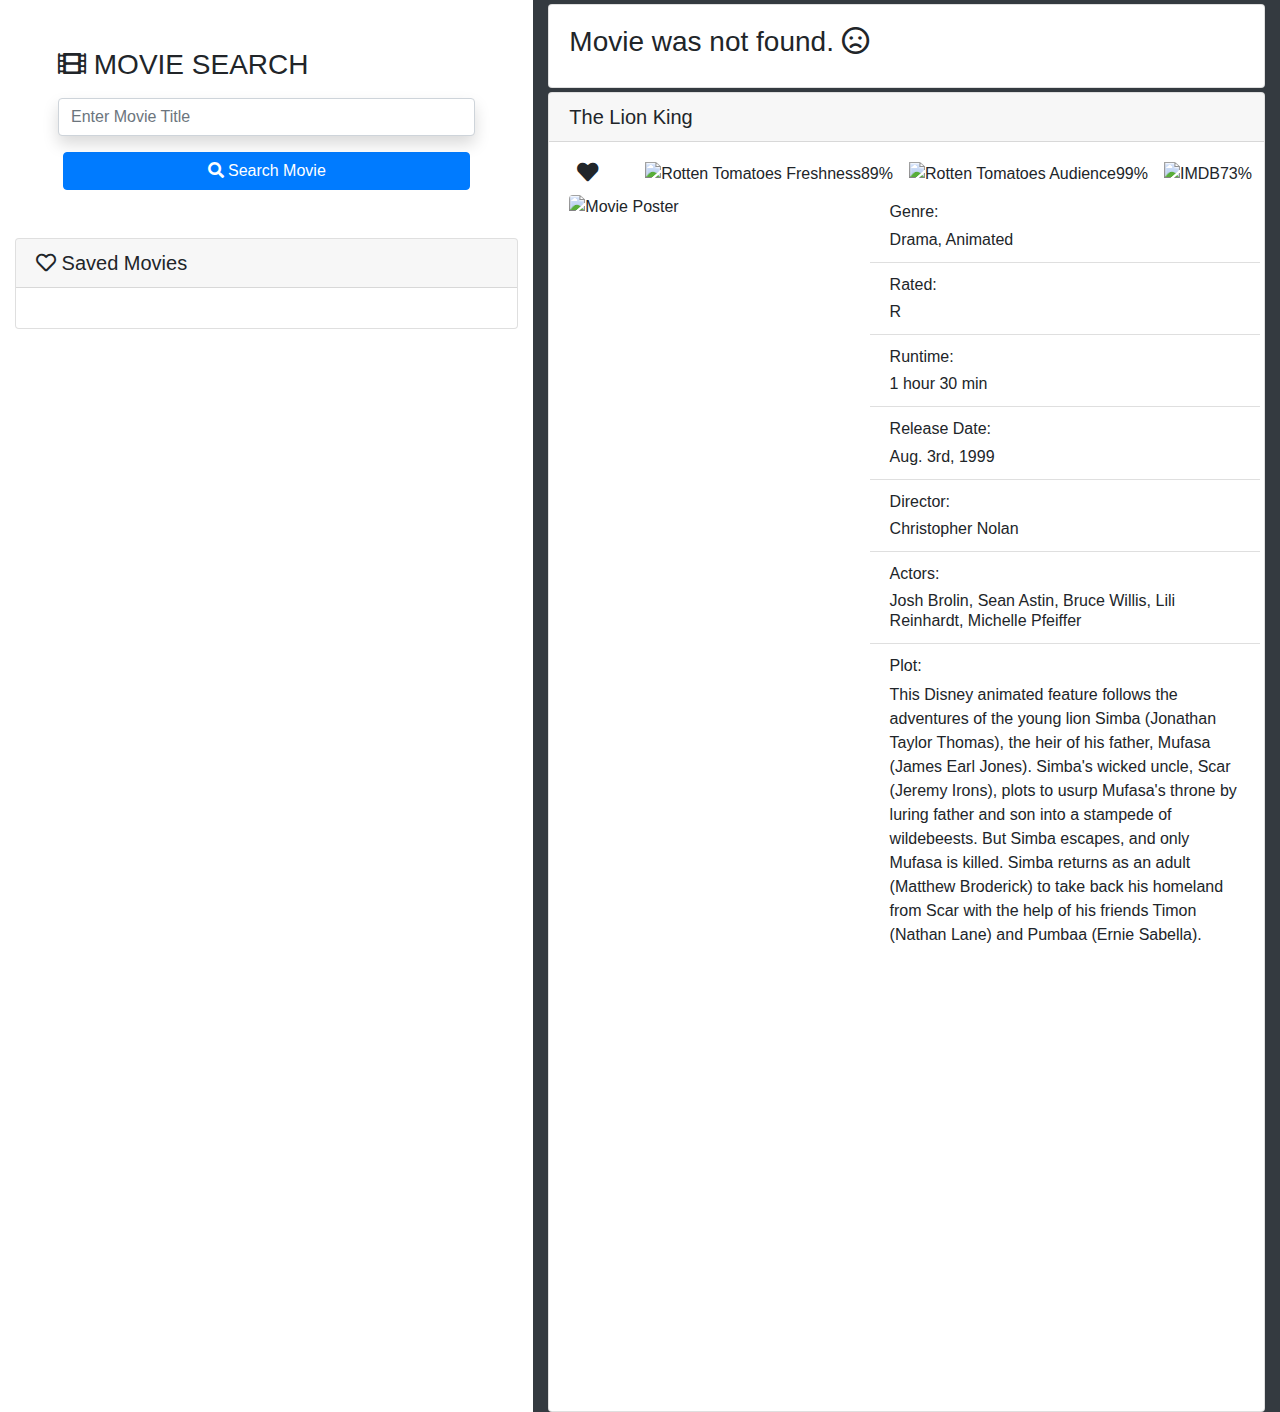
==== Movie_Search/index.html @ ab9cbb57 "Add files via upload" ====
<!DOCTYPE html>
<html lang="en">

<head>
    <meta charset="UTF-8">
    <meta name="viewport" content="width=device-width, initial-scale=1.0">
    <meta http-equiv="X-UA-Compatible" content="ie=edge">
    <title>Movie Search</title>
    <link rel="shortcut icon" types="" image" href="images/movie.jpg">

    <!-- CSS and External Libraries-->
    <link rel="stylesheet" href="https://stackpath.bootstrapcdn.com/bootstrap/4.3.1/css/bootstrap.min.css"
        integrity="sha384-ggOyR0iXCbMQv3Xipma34MD+dH/1fQ784/j6cY/iJTQUOhcWr7x9JvoRxT2MZw1T" crossorigin="anonymous">
    <link href="https://fonts.googleapis.com/css?family=Fjalla+One|Noto+Sans&display=swap" rel="stylesheet">
    <link rel="stylesheet" href="https://cdnjs.cloudflare.com/ajax/libs/font-awesome/5.10.2/css/all.min.css">
    <!--<link rel="stylesheet" href="INSERT_ASSET_FOR_REST">-->
    <link rel="stylesheet" href="assets/css/style.css">

</head>

<body>

    <div class="container-fluid">

        <div class="row ">
            <div class="col-lg-5  col-18 bg-white " id="left">

                <div class="left-contents">
                    <!------- USED FOR STICKY SEARCH ---->
                    <div id="stick-here"></div>
                    <div id="stickThis">
                        <!------- END STICKY SEARCH ---->

                        <!------------ MOVIE SEARCH FORM --------------------->
                        <form class="mx-5 sidebar-item">
                            <div class="form-row mt-5 ">
                                <label for="movie-input">
                                    <h3><i class="fas fa-film"></i> MOVIE SEARCH</h3>
                                </label>
                                <input type="" class="form-control shadow" id="movie-input"
                                    placeholder="Enter Movie Title">
                            </div>
                            <button type="submit" class="btn btn-primary btn-block mt-3 mb-5" id="submit"><i
                                    class="fas fa-search"></i> Search
                                Movie</button>
                        </form>

                        <!------------ MOVIE SEARCH FORM --------------------->


                        <!-------------- FAVORITE SECTION ------------------------->
                        <div class="card my-4" id="favorite-section">
                            <h5 class="card-header"><i class="far fa-heart"></i> Saved Movies</h5>
                            <div class="card-body scroll" id="list-favorites">

                                <!-------- INSERT FAVORITE CARDS HERE ------------>
                            </div>
                        </div>

                    </div>
                </div>
            </div>

            <!-- <div class="col-md-5 h-100 float-left" id="hidden-column"></div> -->
            <div class="col-lg-7 bg-dark" id="right">

                <!------------------ MOVIE NOT FOUND DISPLAY ----------------->
                <div class="card mt-1" id="no-movie-info">
                    <div class="card-body mr-n3">
                        <h3>Movie was not found. <i class="far fa-frown"></i></h3>
                    </div>
                </div>

                <!------------------ MOVIE NOT FOUND DISPLAY END ----------------->

                <!-------------- MOVIE INFO & TRAILER CARD ------------------------->
                <div class="card mt-1" id="movie-info">
                    <h5 class="card-header" id="movie-title">The Lion King</h5>
                    <div class="card-body mr-n3">

                        <!----------------------- MOVIE INFO------------------->
                        <div class="row">


                            <!--MOVIE RATINGS & FAV-->
                            <div class="col-12">

                                <div class="d-flex bd-highlight mt-n2">

                                    <!--------- Favorite Icon  ------->
                                    <div class="mr-auto p-2 bd-highlight">
                                        <i class="fas fa-heart fa-lg" id="fav-heart"></i>
                                    </div>

                                    <!--------- Freshness Icon  ------->
                                    <div class="p-2 bd-highlight"><img src="assets/images/metacritic.png"
                                            alt="Rotten Tomatoes Freshness" id="rt-fresh-img"><span
                                            id="metacritic-score">89%</span></div>

                                    <!--------- Audience Icon  ------->
                                    <div class="p-2 bd-highlight"><img src="assets/images/tr-audience.png"
                                            alt="Rotten Tomatoes Audience" id="rt-audience-img"><span
                                            id="rt-aud-score">99%</span></div>

                                    <!--------- IMDB Icon  ------->
                                    <div class="p-2 bd-highlight"><img src="assets/images/imdb.png" alt="IMDB"
                                            id="imdb-img"><span id="imdb-score">73%</span></div>
                                </div>


                            </div>

                            <!-- MOVIE POSTER-->
                            <div class="col-lg-5 col-12">
                                <img src="https://m.media-amazon.com/images/M/MV5BYTYxNGMyZTYtMjE3MS00MzNjLWFjNmYtMDk3N2FmM2JiM2M1XkEyXkFqcGdeQXVyNjY5NDU4NzI@._V1_SX300.jpg"
                                    class="w-100 img-fluid rounded pr-4" alt="Movie Poster" id="movie-poster">
                            </div>


                            <!-- MOVIE DETAILS ---->
                            <div class="col-lg-7 col-12 ">
                                <ul class="list-group list-group-flush">
                                    <li class="list-group-item my-n1">
                                        <h6>Genre:</h6>
                                        <h6 id="movie-genre">Drama, Animated</h6>
                                    </li>
                                    <li class="list-group-item my-n1">
                                        <h6>Rated:</h6>
                                        <h6 id="movie-rated">R</h6>
                                    </li>
                                    <li class="list-group-item my-n1">
                                        <h6>Runtime:</h6>
                                        <h6 id="movie-runtime">1 hour 30 min</h6>
                                    </li>
                                    <li class="list-group-item my-n1">
                                        <h6>Release Date:</h6>
                                        <h6 id="movie-release">Aug. 3rd, 1999</h6>
                                    </li>
                                    <li class="list-group-item my-n1">
                                        <h6>Director:</h6>
                                        <h6 id="movie-director">Christopher Nolan</h6>
                                    </li>
                                    <li class="list-group-item my-n1">
                                        <h6>Actors:</h6>
                                        <h6 id="movie-actors">Josh Brolin, Sean Astin, Bruce Willis, Lili Reinhardt,
                                            Michelle Pfeiffer
                                        </h6>
                                    </li>
                                    <li class="list-group-item my-n1">
                                        <h6>Plot:</h6>
                                        <p id="movie-plot">This Disney animated feature follows the adventures of the
                                            young lion Simba (Jonathan Taylor Thomas), the heir of his father, Mufasa
                                            (James Earl Jones). Simba's wicked uncle, Scar (Jeremy Irons), plots to
                                            usurp
                                            Mufasa's throne by luring father and son into a stampede of wildebeests. But
                                            Simba escapes, and only Mufasa is killed. Simba returns as an adult (Matthew
                                            Broderick) to take back his homeland from Scar with the
                                            help of his friends Timon (Nathan Lane) and Pumbaa (Ernie Sabella).
                                        </p>
                                    </li>
                                </ul>
                            </div>
                        </div>

                        <br>

                        <!--------------------- TRAILER SECTION --------------------->
                        <div class="embed-responsive embed-responsive-16by9  mt-2 rounded" id="trailer">
                        </div>

                        <!------------------- END TRAILER SECTION --------------------->
                    </div>
                </div>

                <!-------------- END MOVIE INFO CARD ------------------------->
            </div>
        </div>
    </div>
    <!-- Jquery & Javascript-->
    <script src="https://code.jquery.com/jquery-3.4.1.min.js"
        integrity="sha256-CSXorXvZcTkaix6Yvo6HppcZGetbYMGWSFlBw8HfCJo=" crossorigin="anonymous"></script>
    <!--Google Maps API ID-->
    <script src="assets/js/gracenote.js"></script>
    <script src="assets/js/app.js"></script>

    <script async defer
        src="https://maps.googleapis.com/maps/api/js?key=AIzaSyAZO_pTbNs6Aq-YWHEM7Z_42_eqTDuOwd4&libraries=places&callback=initMap"></script>

    <!-- Link to Moment.js -->
    <script src="https://cdn.jsdelivr.net/npm/moment@2.22.2/moment.js"></script>

</body>

</html>
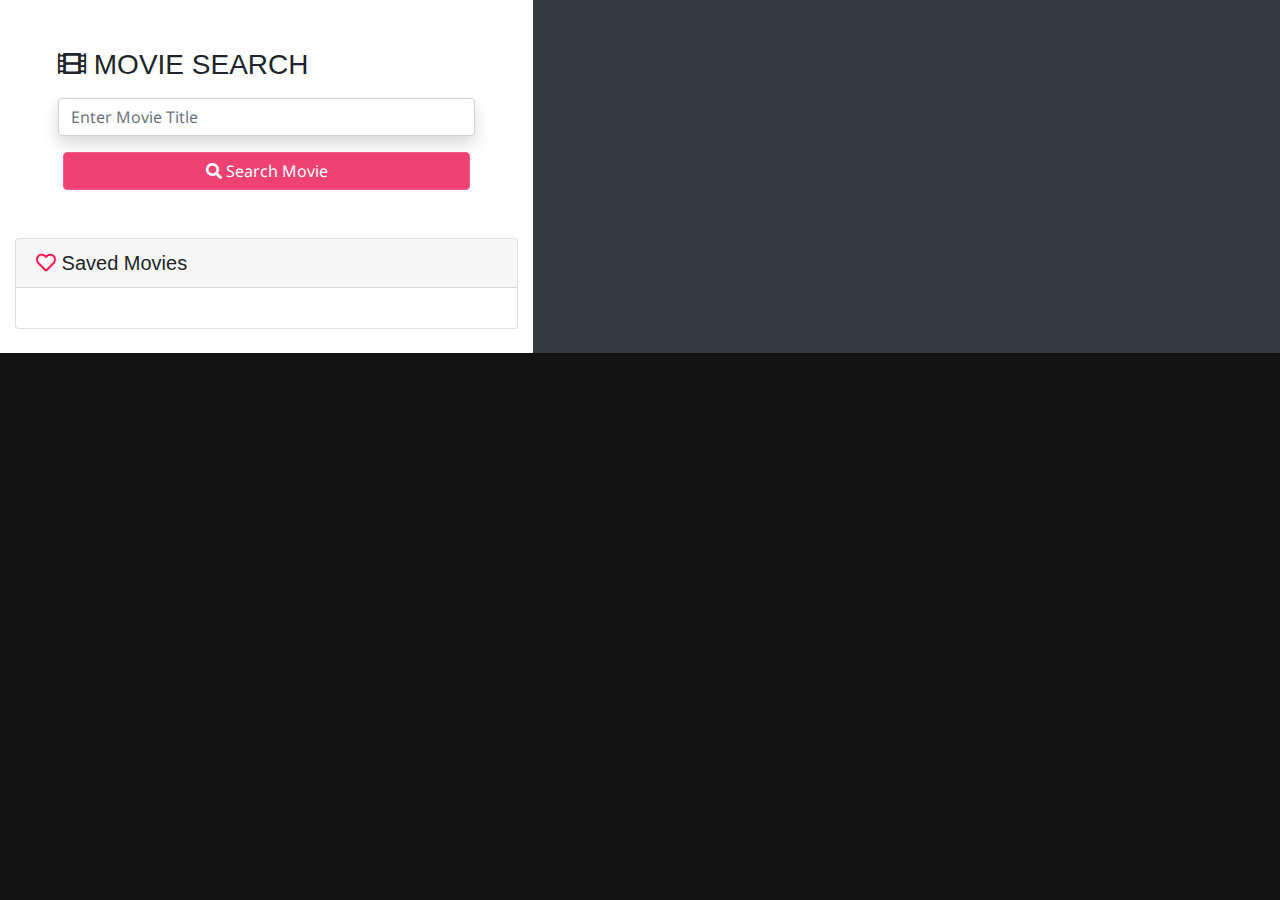
==== commit 5c464ba5: "Update index.html" ====
--- a/Movie_Search/index.html
+++ b/Movie_Search/index.html
@@ -14,7 +14,7 @@
     <link href="https://fonts.googleapis.com/css?family=Fjalla+One|Noto+Sans&display=swap" rel="stylesheet">
     <link rel="stylesheet" href="https://cdnjs.cloudflare.com/ajax/libs/font-awesome/5.10.2/css/all.min.css">
     <!--<link rel="stylesheet" href="INSERT_ASSET_FOR_REST">-->
-    <link rel="stylesheet" href="assets/css/style.css">
+    <link rel="stylesheet" href="style.css">
 
 </head>
 
@@ -180,8 +180,8 @@
     <script src="https://code.jquery.com/jquery-3.4.1.min.js"
         integrity="sha256-CSXorXvZcTkaix6Yvo6HppcZGetbYMGWSFlBw8HfCJo=" crossorigin="anonymous"></script>
     <!--Google Maps API ID-->
-    <script src="assets/js/gracenote.js"></script>
-    <script src="assets/js/app.js"></script>
+    <script src="gracenote.js"></script>
+    <script src="app.js"></script>
 
     <script async defer
         src="https://maps.googleapis.com/maps/api/js?key=AIzaSyAZO_pTbNs6Aq-YWHEM7Z_42_eqTDuOwd4&libraries=places&callback=initMap"></script>
@@ -191,4 +191,4 @@
 
 </body>
 
-</html>+</html>
--- a/Movie_Search/style.css
+++ b/Movie_Search/style.css
@@ -0,0 +1,205 @@
+body {
+    background: #131313;
+    font-family: 'Noto Sans', sans-serif;
+}
+
+h1,
+h2,
+h3,
+h4,
+h5,
+h6 {
+    font-family: 'Gill Sans', 'Gill Sans MT', Calibri, 'Trebuchet MS', sans-serif, sans-serif;
+}
+
+h6 {
+    display: inline;
+    padding-right: 8px;
+    text-align: center;
+}
+
+#right-side {
+    background: url(../images/dark-honeycomb.png) repeat !important;
+}
+
+footer {
+    border-top: 2px solid #ef4273
+}
+
+footer {
+    border-top: 2px solid #ef4273
+}
+
+
+/* ------------- Left Content Area ------------ */
+
+.left-contents {
+    position: inherit;
+}
+
+#logo {
+    max-width: 150px;
+    width: 100%
+}
+
+#search-icon,
+#stream-icon,
+#popcorn-icon {
+    max-width: 125px;
+    width: 100%;
+}
+
+#submit {
+    background: #ef4273;
+    border: 1px solid #f5608a;
+}
+
+#submit:hover {
+    background: #f69075;
+    border: 1px solid #f78667;
+}
+
+
+/*--------- Sticky Sidebar -----------*/
+
+#stickThis.stick {
+    margin-top: 0;
+    position: fixed;
+    width: 39%;
+    top: 0;
+    z-index: 9999;
+    -webkit-border-radius: 0 0 10px 10px;
+    border-radius: 0 0 10px 10px;
+}
+
+
+/* ------------ Review/Ratings ------------------*/
+
+#imdb-img {
+    max-width: 50px;
+}
+
+#rt-audience-img {
+    max-width: 22px;
+}
+
+#rt-fresh-img {
+    max-width: 28px;
+}
+
+#imdb-score,
+#rt-aud-score,
+#metacritic-score {
+    font-weight: bolder;
+    padding-left: 2px
+}
+
+.far.fa-heart {
+    color: #f91656;
+}
+
+/* ----------- Favorite Heart -----------*/
+
+.fas.fa-heart {
+    cursor: pointer;
+}
+
+.fas.fa-heart:hover::before {
+    color: #f91656;
+}
+
+/* -------------- Favorite Section -------------- */
+
+.fav-buttons-below,
+.fav-info-buttons {
+    width: 100%;
+    padding: 0;
+}
+
+.favorite-card {
+    width: 135px;
+    float: left;
+    margin: 4px 4px;
+}
+
+.fav-img {
+    height: 210px;
+    width: auto;
+}
+
+.info-btn {
+    background: #ef4273;
+    border: 1px solid #f5608a;
+}
+
+.info-btn:hover {
+    background: maroon;
+}
+
+.remove-btn {
+    background: #202e5e;
+    border: 1px solid #34457e;
+}
+
+.remove-btn:hover {
+    background: red;
+}
+
+#streaming-info,
+#movie-info,
+#trailer,
+#no-movie-info {
+    display: none;
+}
+
+.scroll {
+    overflow-y: auto;
+}
+
+#favorite-section {
+    max-height: 55vh;
+}
+
+
+
+/* ----------Styling for an info pane that slides out from the left. Hidden by default. ------*/
+
+#panel {
+    background-color: white;
+    position: absolute;
+    float: left;
+    z-index: 1;
+    overflow-x: hidden;
+    transition: all .2s ease-out;
+}
+
+.open {
+    width: 300px;
+}
+
+/* -------------- Addtional Responsiveness outside of Bootstrap ----- */
+
+@media screen and (min-width: 1200px) {
+
+    .fa-check,
+    .fa-times {
+        font-size: 60px;
+    }
+}
+
+@media screen and (max-width: 992px) {
+    #left {
+        border-bottom: 4px solid #ef4273;
+        border-right: none;
+    }
+
+    #stickThis.stick {
+        margin-top: 0;
+        position: unset;
+        width: 100%;
+        top: 0;
+        z-index: 9999;
+        -webkit-border-radius: 0 0 10px 10px;
+        border-radius: 0 0 10px 10px;
+    }
+}